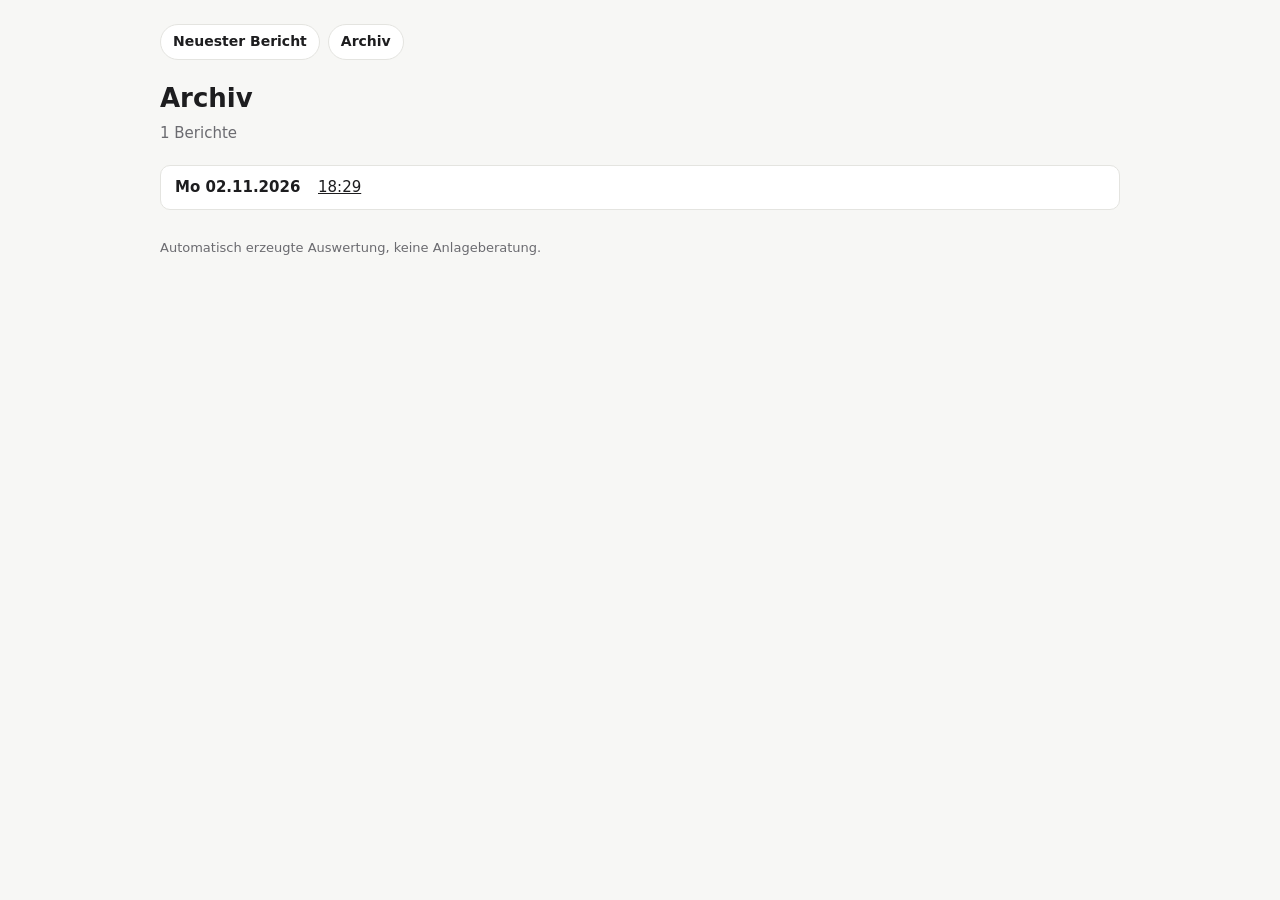
==== docs/archiv.html @ 11362016 "Marktbericht als Webseite mit GitHub-Zeitplan Co-Authored-By: Claude Opus 5.5 <noreply@anthropic.com" ====
<!doctype html>
<html lang="de"><head><meta charset="utf-8"><meta name="viewport" content="width=device-width,initial-scale=1">
<title>Archiv – Marktbericht</title><meta name="theme-color" content="#f7f7f5"><meta name="apple-mobile-web-app-capable" content="yes"><meta name="apple-mobile-web-app-title" content="Marktbericht"><link rel="icon" href="data:image/svg+xml,%3Csvg xmlns=%22http://www.w3.org/2000/svg%22 viewBox=%220 0 32 32%22%3E%3Crect width=%2232%22 height=%2232%22 rx=%227%22 fill=%22%2313804a%22/%3E%3Cpath d=%22M6 22l7-7 5 4 8-10%22 stroke=%22white%22 stroke-width=%223%22 fill=%22none%22 stroke-linecap=%22round%22/%3E%3C/svg%3E"><style>
:root { --bg:#f7f7f5; --card:#fff; --text:#1d1d1f; --muted:#6b6b70; --line:#e4e4e0; --up:#13804a; --down:#c62828; }
@media (prefers-color-scheme: dark) {
  :root { --bg:#141416; --card:#1e1e21; --text:#ececee; --muted:#9a9aa0; --line:#2e2e33; --up:#4cc38a; --down:#ff6b6b; }
}
body { margin:0; background:var(--bg); color:var(--text); font:15px/1.55 system-ui, "Segoe UI", sans-serif; }
main { max-width:960px; margin:0 auto; padding:24px 16px 48px; }
h1 { font-size:26px; margin:0 0 4px; } h2 { font-size:17px; margin:28px 0 10px; }
.sub { color:var(--muted); margin:0 0 20px; }
.card { background:var(--card); border:1px solid var(--line); border-radius:10px; padding:16px 20px; }
.card p { margin:0 0 10px; } .card p:last-child { margin:0; }
ul { margin:0; padding-left:20px; }
.tbl { overflow-x:auto; background:var(--card); border:1px solid var(--line); border-radius:10px; }
table { border-collapse:collapse; width:100%; font-variant-numeric:tabular-nums; }
th, td { padding:8px 12px; text-align:right; white-space:nowrap; border-bottom:1px solid var(--line); }
th:first-child, td:first-child { text-align:left; } tr:last-child td { border-bottom:0; }
th { color:var(--muted); font-weight:600; font-size:13px; }
.up { color:var(--up); } .down { color:var(--down); } .live { color:var(--muted); font-size:12px; }
a { color:inherit; } .foot { color:var(--muted); font-size:13px; margin-top:28px; }
.nav { display:flex; gap:8px; margin:0 0 18px; }
.nav a { text-decoration:none; font-size:14px; font-weight:600; padding:6px 12px; border:1px solid var(--line); border-radius:999px; background:var(--card); }
.days { list-style:none; padding:0; display:grid; gap:8px; }
.days li { display:flex; flex-wrap:wrap; align-items:center; gap:8px; background:var(--card); border:1px solid var(--line); border-radius:10px; padding:10px 14px; }
.days b { min-width:9em; } .days a { font-variant-numeric:tabular-nums; }
</style></head>
<body><main><nav class="nav"><a href="index.html">Neuester Bericht</a><a href="archiv.html">Archiv</a></nav><h1>Archiv</h1>
<p class="sub">1 Berichte</p><ul class="days"><li><b>Mo 02.11.2026</b><a href="reports/2026-11-02_1829.html">18:29</a></li></ul>
<p class="foot">Automatisch erzeugte Auswertung, keine Anlageberatung.</p></main></body></html>
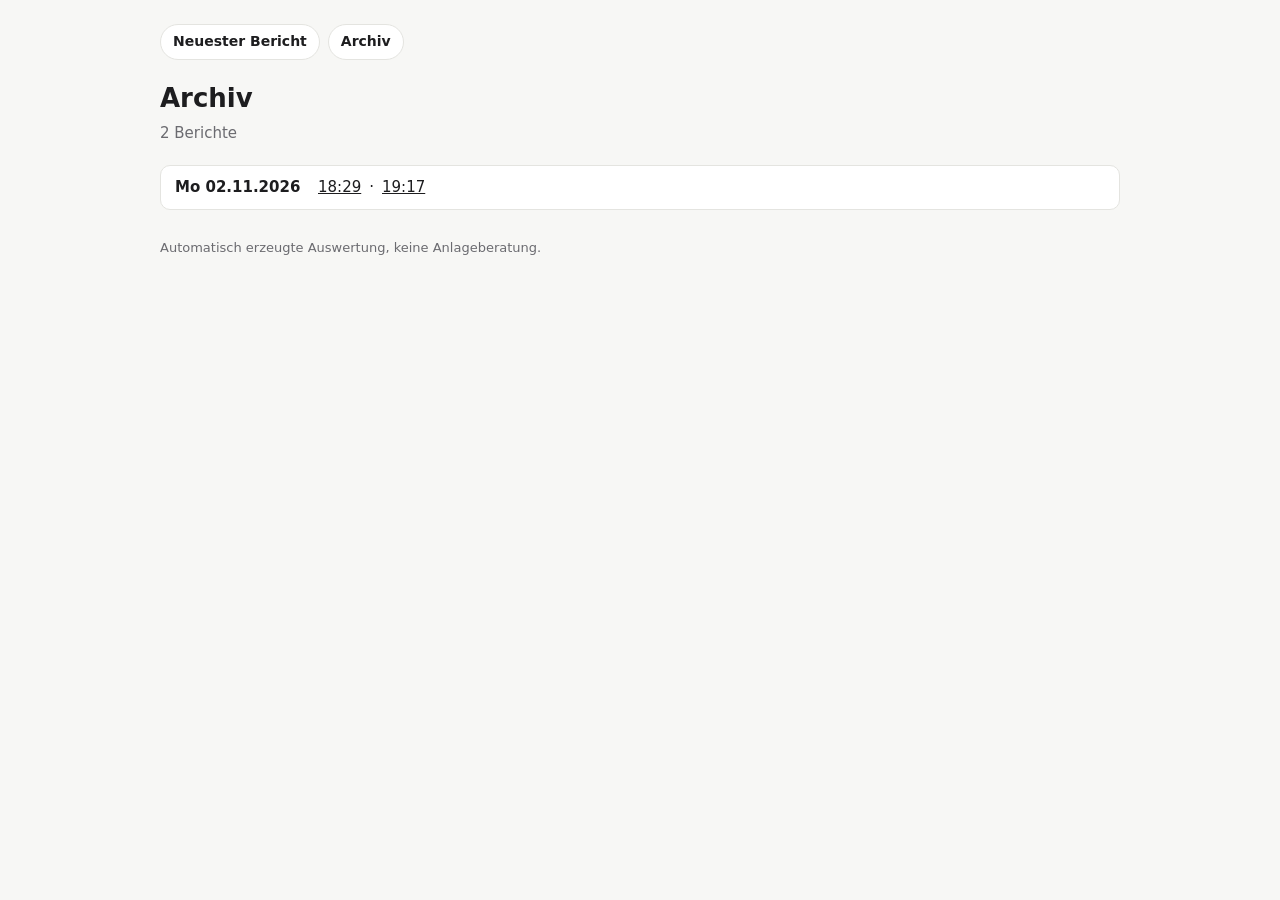
==== commit a67e3976: "Marktbericht 2026-11-02 19:17" ====
--- a/docs/archiv.html
+++ b/docs/archiv.html
@@ -26,5 +26,5 @@
 .days b { min-width:9em; } .days a { font-variant-numeric:tabular-nums; }
 </style></head>
 <body><main><nav class="nav"><a href="index.html">Neuester Bericht</a><a href="archiv.html">Archiv</a></nav><h1>Archiv</h1>
-<p class="sub">1 Berichte</p><ul class="days"><li><b>Mo 02.11.2026</b><a href="reports/2026-11-02_1829.html">18:29</a></li></ul>
+<p class="sub">2 Berichte</p><ul class="days"><li><b>Mo 02.11.2026</b><a href="reports/2026-11-02_1829.html">18:29</a> · <a href="reports/2026-11-02_1917.html">19:17</a></li></ul>
 <p class="foot">Automatisch erzeugte Auswertung, keine Anlageberatung.</p></main></body></html>
